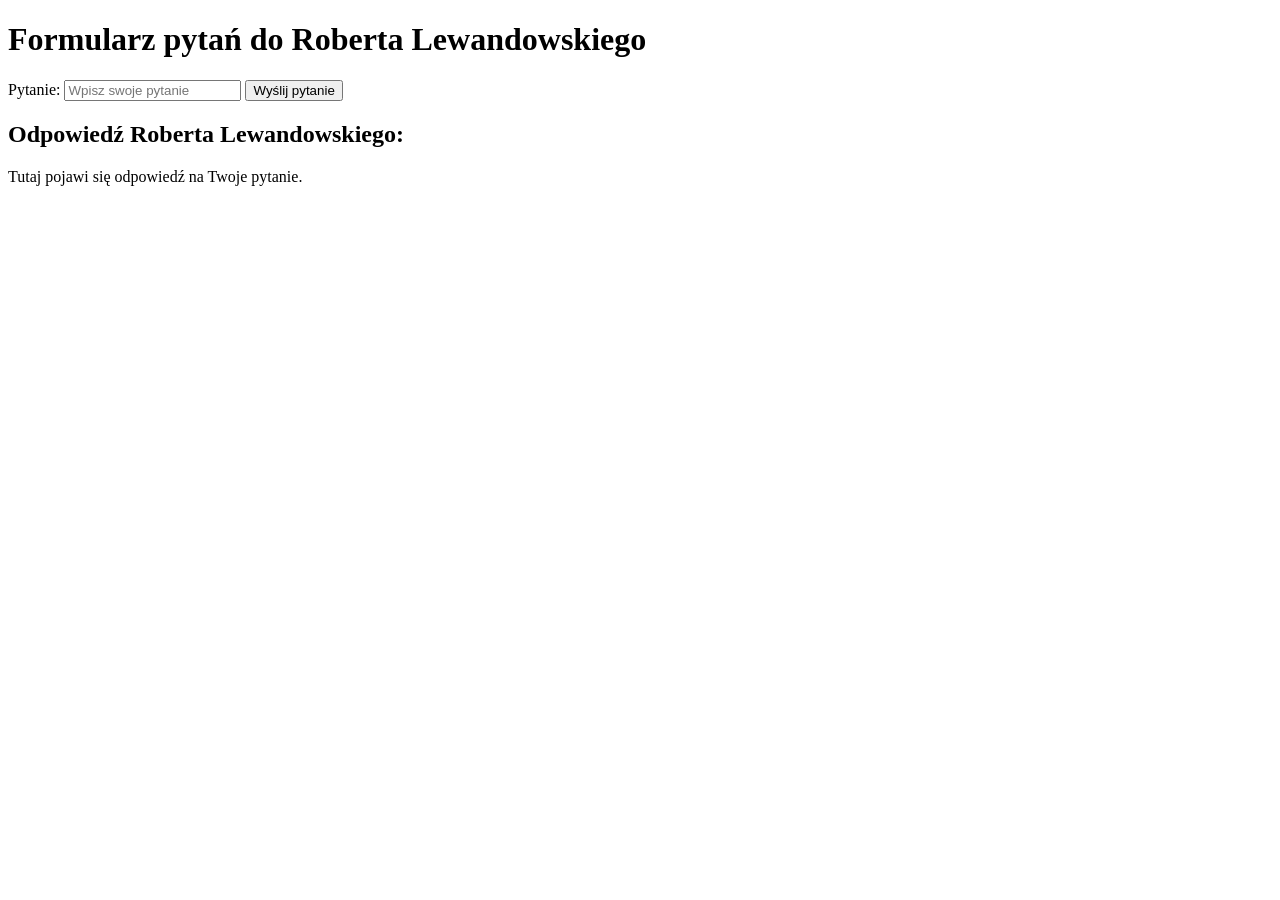
==== zadanie4.html @ 27afb16c "Add files via upload" ====
<!DOCTYPE html>
<html lang="pl">
<head>
    <meta charset="UTF-8">
    <title>Formularz pytań do Roberta Lewandowskiego</title>
</head>
<body>
    <h1>Formularz pytań do Roberta Lewandowskiego</h1>
    <form>
    <label for="pytanie">Pytanie:</label>
    <input type="text" id="pytanie" name="pytanie" placeholder="Wpisz swoje pytanie">
    <button type="submit">Wyślij pytanie</button>
</form>

    <div id="odpowiedz">
        <h2>Odpowiedź Roberta Lewandowskiego:</h2>
        <p id="odpowiedz-text">Tutaj pojawi się odpowiedź na Twoje pytanie.</p>
    </div>

</body>
</html>
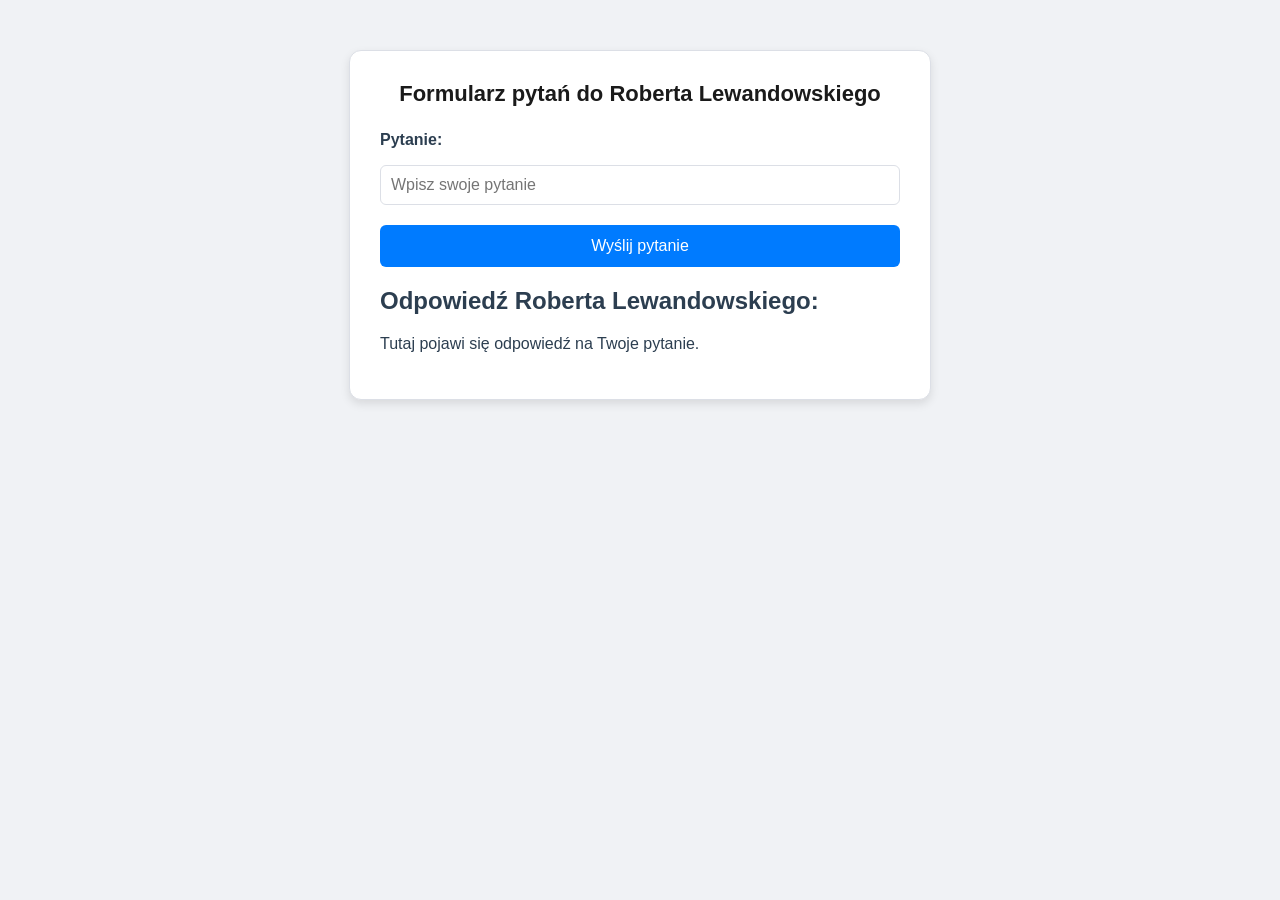
==== commit 59e47835: "Add files via upload" ====
--- a/zadanie4.html
+++ b/zadanie4.html
@@ -2,20 +2,23 @@
 <html lang="pl">
 <head>
     <meta charset="UTF-8">
+    <meta name="viewport" content="width=device-width, initial-scale=1.0">
     <title>Formularz pytań do Roberta Lewandowskiego</title>
+    <link rel="stylesheet" href="zadanie4.css">
 </head>
 <body>
-    <h1>Formularz pytań do Roberta Lewandowskiego</h1>
+    <main class="czat">
+        <h1>Formularz pytań do Roberta Lewandowskiego</h1>
     <form>
-    <label for="pytanie">Pytanie:</label>
-    <input type="text" id="pytanie" name="pytanie" placeholder="Wpisz swoje pytanie">
-    <button type="submit">Wyślij pytanie</button>
-</form>
+        <label for="pytanie">Pytanie:</label>
+        <input type="text" id="pytanie" name="pytanie" placeholder="Wpisz swoje pytanie" required>
+        <button type="submit">Wyślij pytanie</button>
+    </form>
 
     <div id="odpowiedz">
         <h2>Odpowiedź Roberta Lewandowskiego:</h2>
         <p id="odpowiedz-text">Tutaj pojawi się odpowiedź na Twoje pytanie.</p>
     </div>
-
+    </main>
 </body>
 </html>
--- a/zadanie4.css
+++ b/zadanie4.css
@@ -0,0 +1,122 @@
+
+
+:root {
+    --main-color: #007bff;
+    --main-color-dark: #0056b3;
+    --bg-color: #f0f2f5;
+    --text-color: #2c3e50;
+    --border-color: #dcdfe6;
+}
+
+body { 
+     font-family: 'Poppins', sans-serif;
+     color: var(--text-color); 
+     background-color: var(--bg-color); 
+     margin: 0; 
+     padding: 20px; 
+}
+.czat {
+
+  max-width: 520px;
+
+  width: 100%;
+
+  margin: 30px auto;
+
+  padding: 30px;
+
+  border: 1px solid var(--border-color);
+
+  border-radius: 12px;
+
+  box-shadow: 0 4px 10px rgba(0, 0, 0, 0.1);
+
+  background-color: white;
+
+}
+h1 {
+    font-size: 22px;
+    text-align: center;
+    margin-top: 0;
+    margin-bottom: 24px;
+    color: #1a1a1a;
+}
+form {
+
+  display: flex;
+
+  flex-direction: column;
+
+  gap: 10px;
+
+}
+
+label {
+
+  font-weight: bold;
+
+  margin-bottom: 6px;
+
+}
+input, textarea, select {
+
+  padding: 10px;
+
+  border-radius: 6px;
+
+  border: 1px solid var(--border-color);
+
+  font-size: 16px;
+
+  font-family: inherit;
+
+  width: 100%;
+
+  box-sizing: border-box;
+
+  transition: all 0.3s ease;
+
+}
+button {
+
+  background-color: var(--main-color);
+
+  color: white;
+
+  padding: 12px 20px;
+
+  border: none;
+
+  border-radius: 6px;
+
+  font-size: 16px;
+
+  cursor: pointer;
+
+  transition: background-color 0.3s ease;
+
+  margin-top: 10px;
+
+}
+button:hover {
+
+  background-color: var(--main-color-dark);
+
+}
+@media (max-width: 600px) {
+
+  .czat {
+
+    padding: 20px;
+
+    margin: 10px;
+
+  }
+
+  input, textarea, select, button {
+
+    font-size: 14px;
+
+  }
+
+}
